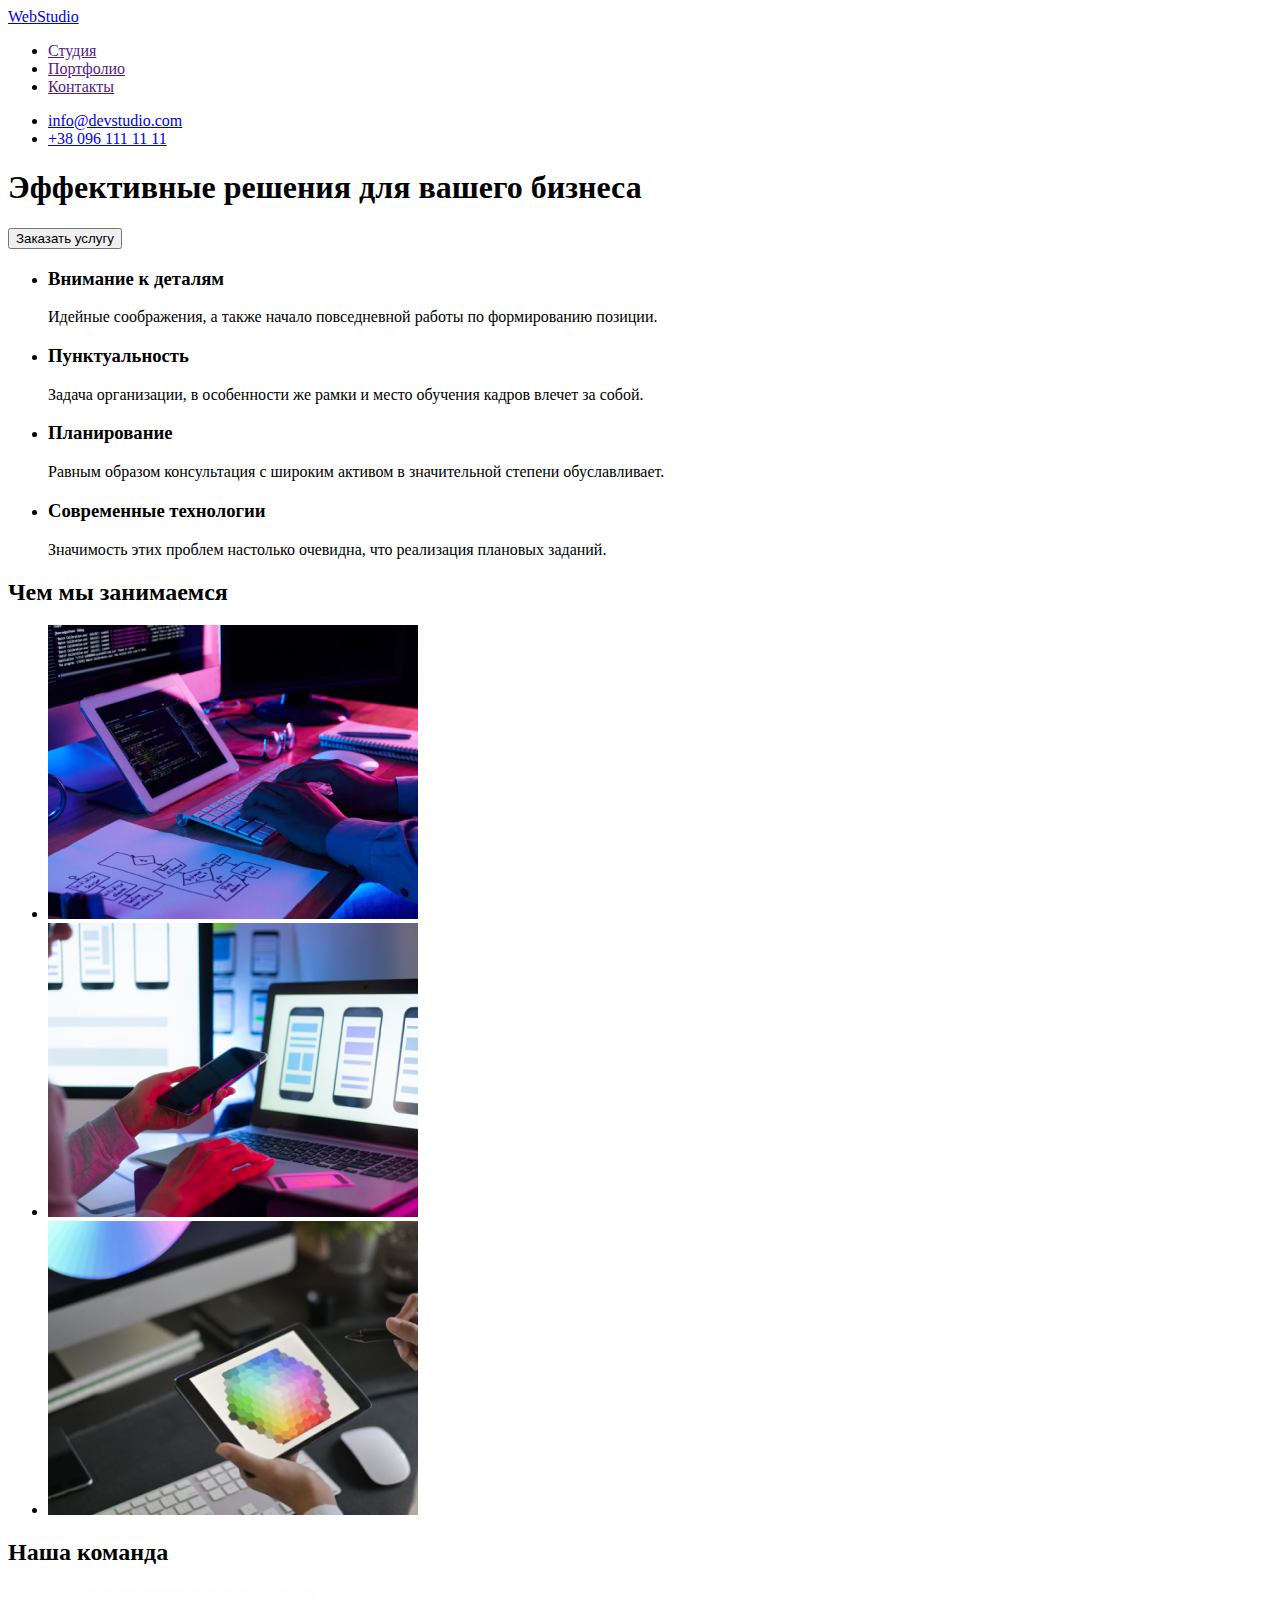
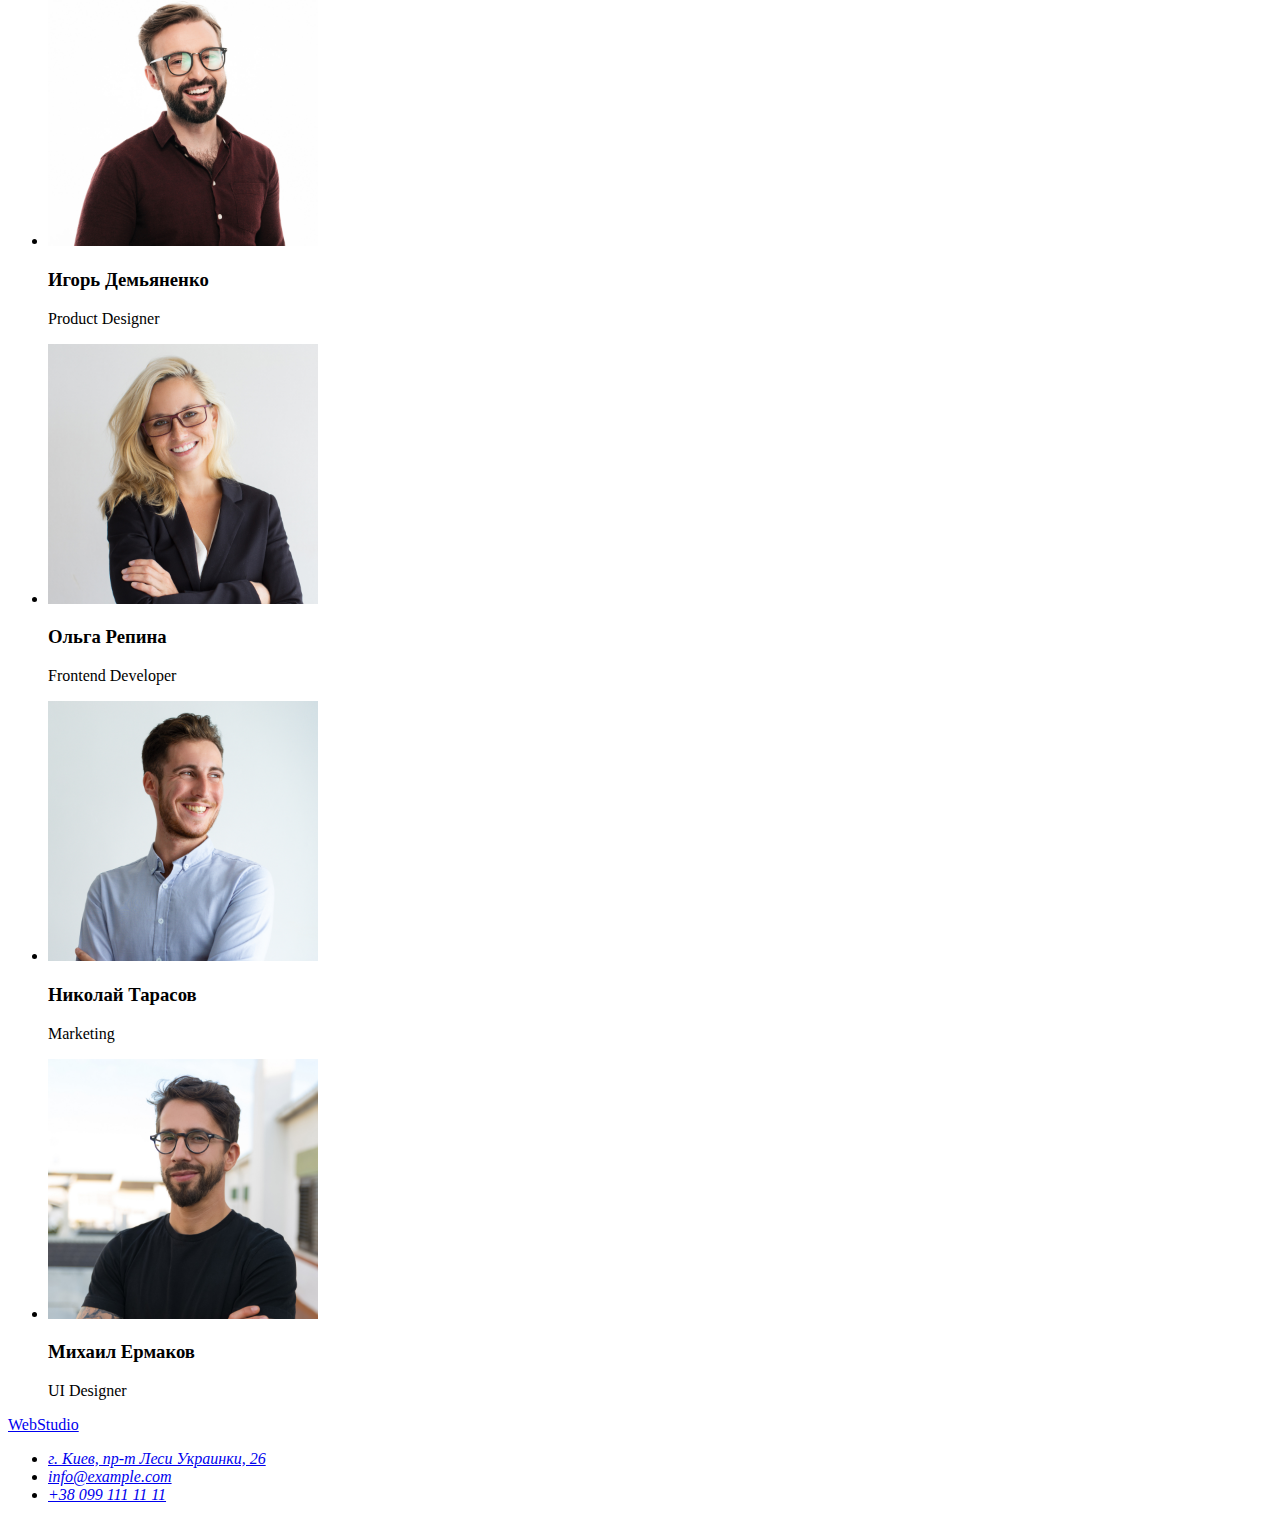
==== index.html @ 252998ea "создана разметка страницы "Портфолио"" ====
<!DOCTYPE html>
<html lang="ru">
<head>
    <meta charset="UTF-8">
    <meta http-equiv="X-UA-Compatible" content="IE=edge">
    <meta name="viewport" content="width=device-width, initial-scale=1.0">
    <title>Студия</title>
    <link rel="stylesheet" href="./css/styles.css">
</head>
<body>
    <header>
        <nav>
          <a href="index.html">WebStudio</a>
            <ul>
                <li>
                    <a href="">Студия</a>
                </li>
                <li>
                    <a href="">Портфолио</a>
                </li>
                <li>
                    <a href="">Контакты</a>
                </li>
            </ul>
        </nav>
            <ul>
                <li>
                    <a href="mailto:info@devstudio.com">info@devstudio.com</a>
                </li>
                <li>
                    <a href="tel:+380961111111">+38 096 111 11 11</a>
                </li>
            </ul>
    </header>
<main>
    <section>
        <h1>Эффективные решения для вашего бизнеса</h1>
        <button type="button">Заказать услугу</button>
    </section>
    <section>
        <h2 hidden>Наши ценности</h2>
        <ul>
            <li>
                    <h3>Внимание к деталям</h3>
                    <p>Идейные соображения, а также начало повседневной работы по формированию позиции.</p>
               </li>
            <li>
                    <h3>Пунктуальность</h3>
                    <p>Задача организации, в особенности же рамки и место обучения кадров влечет за собой.</p>
            </li>
            <li>
                    <h3>Планирование</h3>
                    <p>Равным образом консультация с широким активом в значительной степени обуславливает.</p>
            </li>
            <li>
                    <h3>Современные технологии</h3>
                    <p>Значимость этих проблем настолько очевидна, что реализация плановых заданий.</p>
            </li>
        </ul>
        
    </section>
    <section>
        <h2>Чем мы занимаемся</h2>
        <ul>
            <li>
                <img src="./images/galery/box1.jpg" alt="человек печатает на клавиатуре" width="370" height="294">
            </li>
            <li>
                <img src="./images/galery/box2.jpg" alt="человек с телефоном в руках работает с компьютером" width="370" height="294">
            </li>
            <li>
                <img src="./images/galery/box3.jpg" alt="планшет в руках у человека" width="370" height="294">
            </li>
        </ul>
    </section>
    <section>
        <h2>Наша команда</h2>
        <ul>
            <li>
                <img src="./images/profesionals/igor.jpg" alt="мужчина в очках" width="270" height="260">
                <h3>Игорь Демьяненко </h3>
                <p lang="en">Product Designer</p>
            </li>
                
            <li>
                <img src="./images/profesionals/olga.jpg" alt="женщина в очках улыбается" width="270" height="260">
                <h3>Ольга Репина</h3>
                <p lang="en">Frontend Developer</p>
            </li>

            <li>
                <img src="./images/profesionals/nikolai.jpg" alt="мужчина смотрит в сторону" width="270" height="260">
                <h3>Николай Тарасов</h3>
                <p lang="en">Marketing</p>
            </li>

            <li>
                <img src="./images/profesionals/mikhail.jpg" alt="мужчина в очках" width="270" height="260">
                <h3>Михаил Ермаков </h3>
                <p lang="en">UI Designer</p>
            </li>
        </ul>
    </section>
</main>
    <footer>
        <a href="index.html">WebStudio</a>
         <address>
            <ul>
                <li>
                    <a href="https://goo.gl/maps/LSZVR5Nw7ut3KPeD9" target="_blank" rel="noopener noreferrer">г. Киев, пр-т Леси
                        Украинки, 26</a>
                </li>
                <li>
                    <a href="mailto:info@example.com">info@example.com</a>
                </li>
                <li>
                    <a href="tel:+380991111111">+38 099 111 11 11</a>
                </li>
            </ul>
         </address>
            
    </footer>

    
</body>
</html>
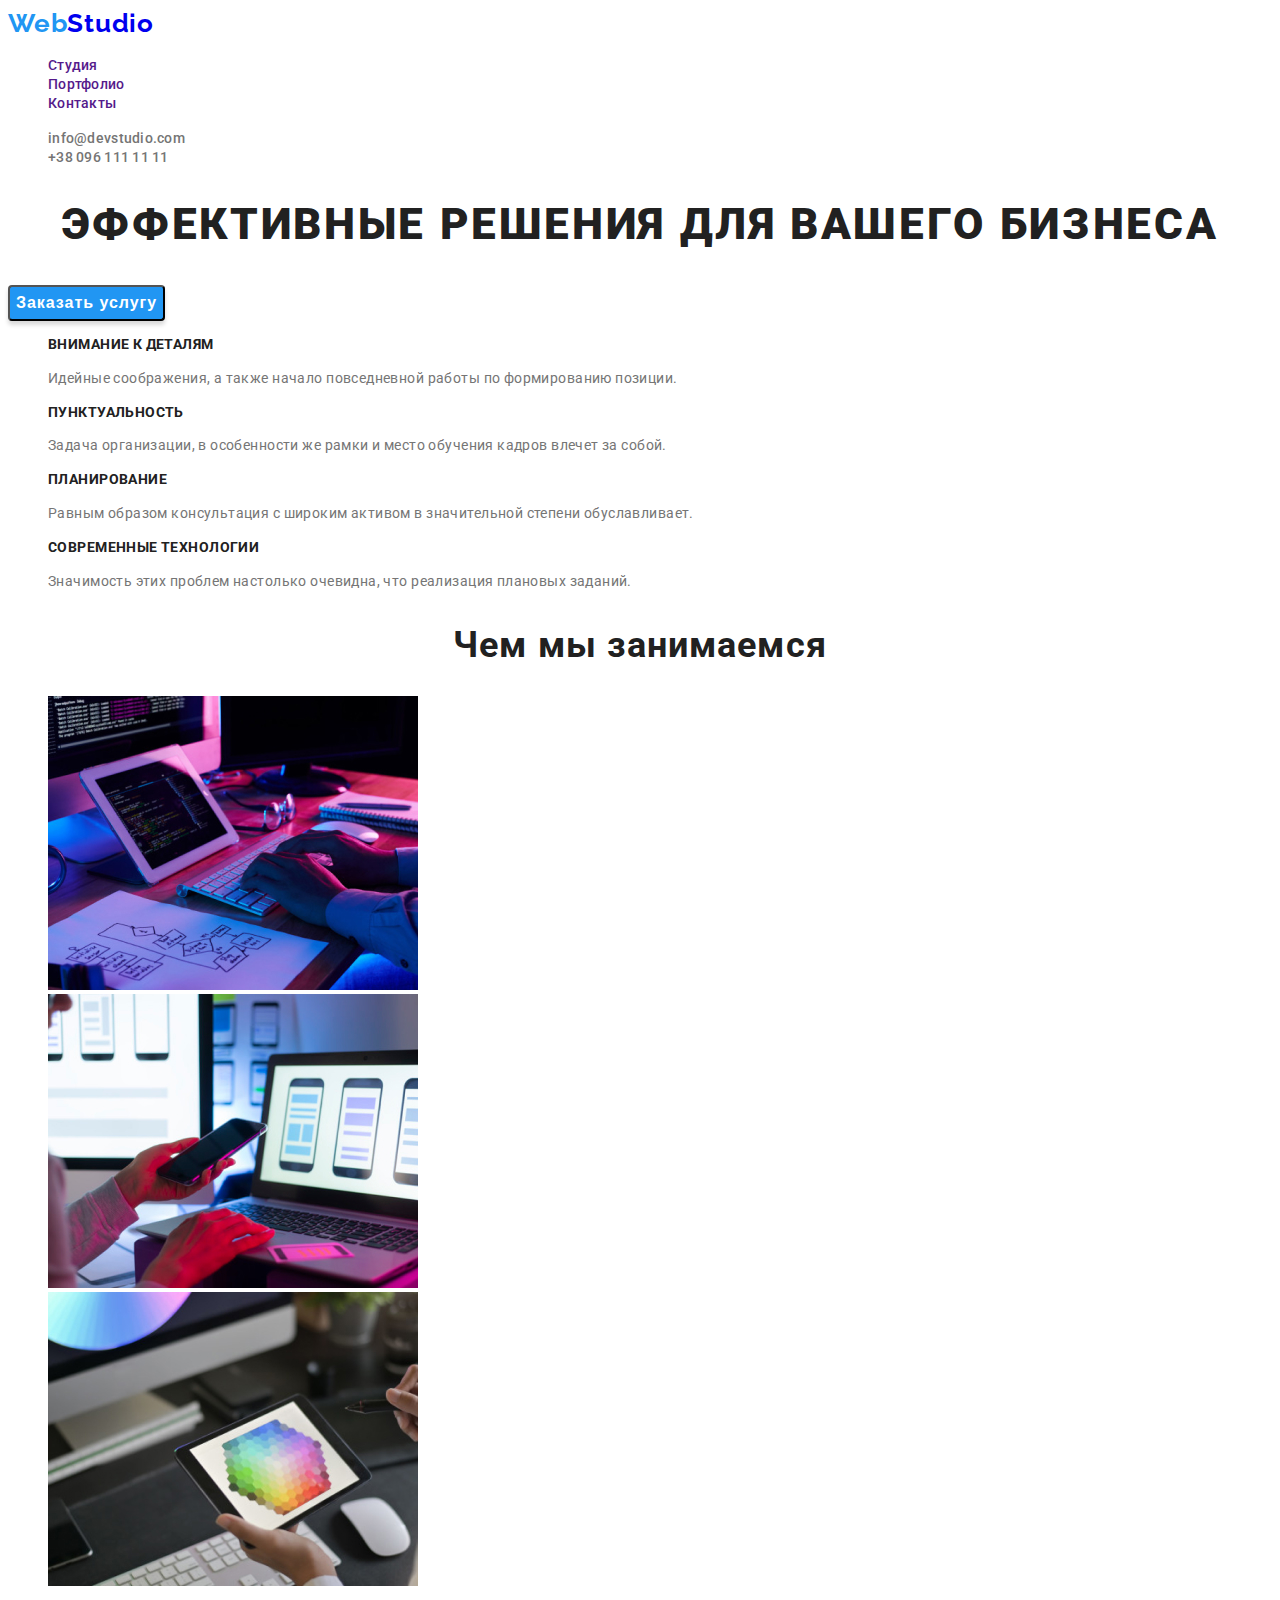
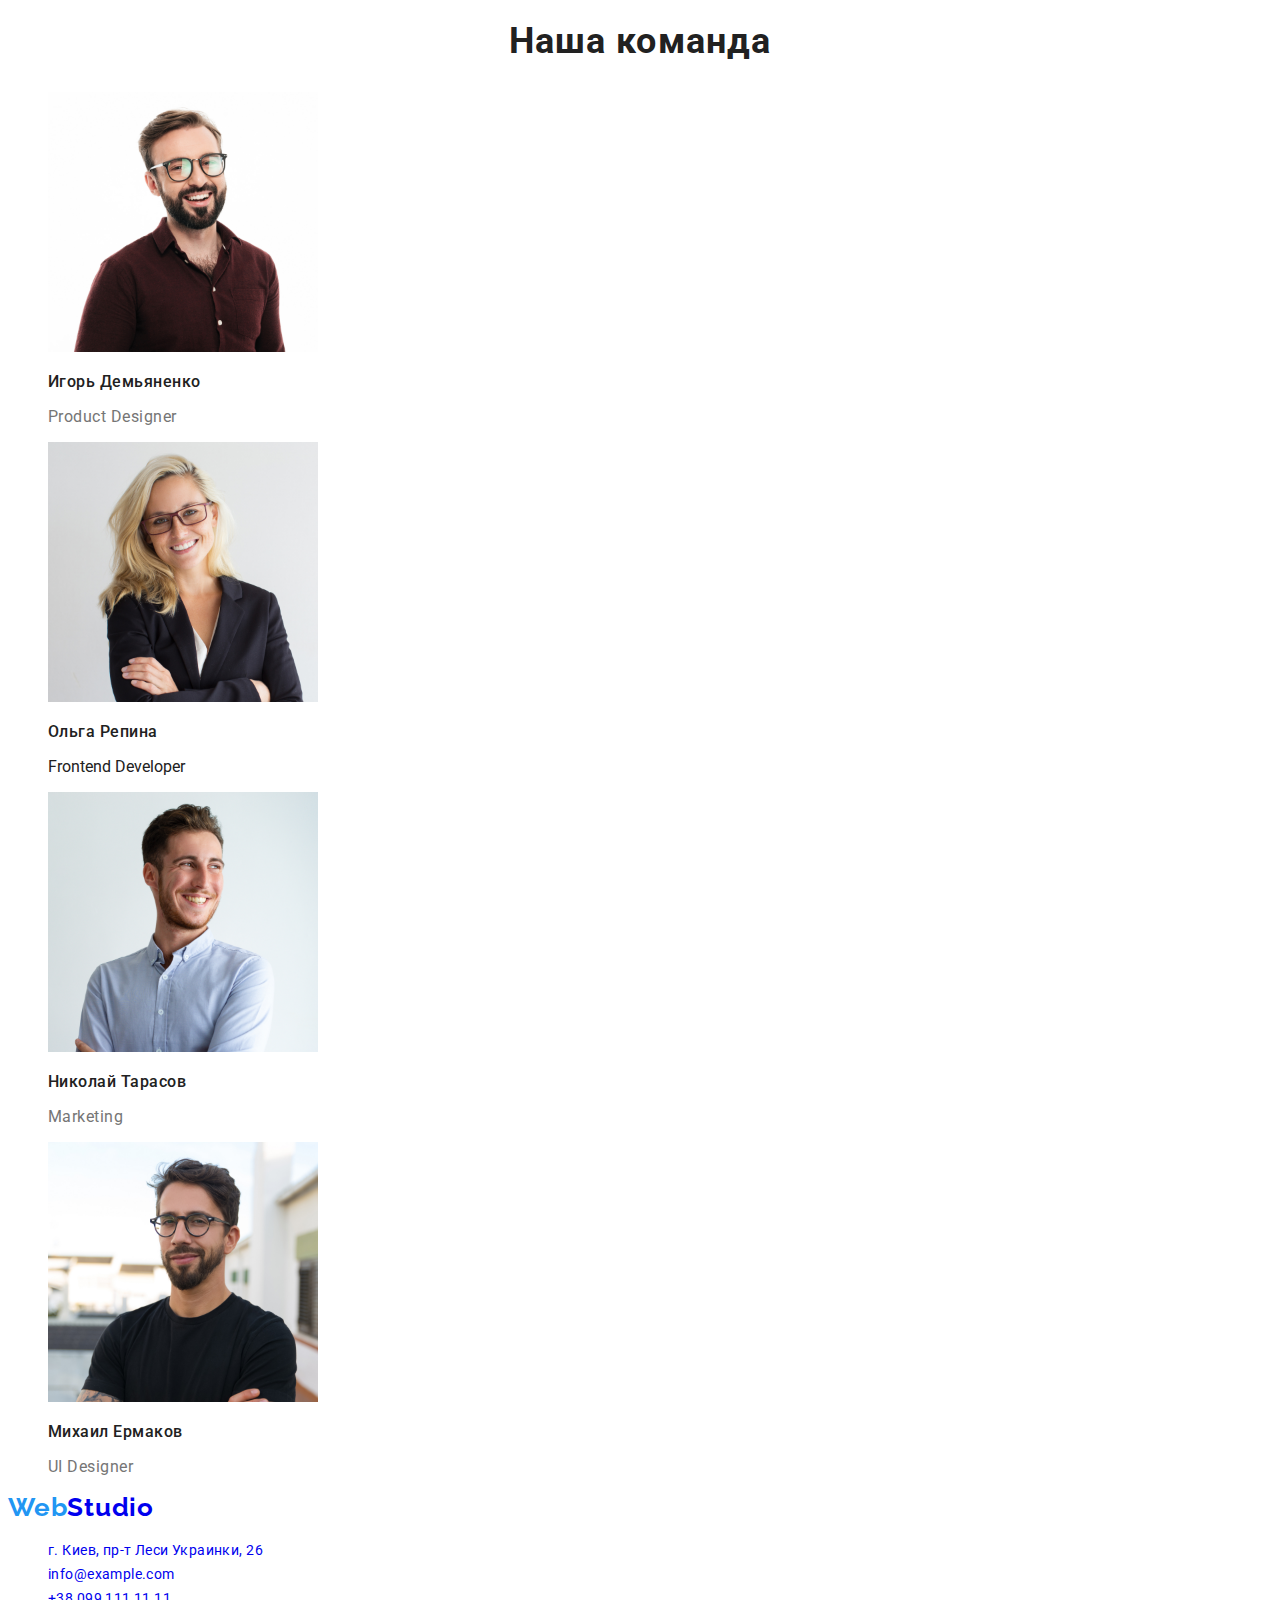
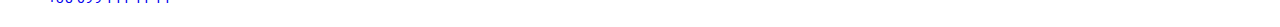
==== commit 6ee4c068: "ДЗ 2 вариант 1" ====
--- a/index.html
+++ b/index.html
@@ -5,116 +5,120 @@
     <meta http-equiv="X-UA-Compatible" content="IE=edge">
     <meta name="viewport" content="width=device-width, initial-scale=1.0">
     <title>Студия</title>
+    <link rel="preconnect" href="https://fonts.gstatic.com">
+    <link href="https://fonts.googleapis.com/css2?family=Raleway:wght@700&family=Roboto:wght@400;500;700;900&display=swap"
+        rel="stylesheet">
     <link rel="stylesheet" href="./css/styles.css">
 </head>
 <body>
-    <header>
-        <nav>
-          <a href="index.html">WebStudio</a>
-            <ul>
-                <li>
-                    <a href="">Студия</a>
+    <header class="header">
+        <nav class="header-navigation">
+          <a class="logo-link link" href="index.html"><span class="logo-link-color">Web</span>Studio</a>
+            <ul class="nav-items-list list">
+                <li class="navigation-item">
+                    <a class="navigation-item-link link" href="">Студия</a>
                 </li>
                 <li>
-                    <a href="">Портфолио</a>
+                    <a class="navigation-item-link link" href="">Портфолио</a>
                 </li>
                 <li>
-                    <a href="">Контакты</a>
+                    <a class="navigation-item-link link" href="">Контакты</a>
                 </li>
             </ul>
         </nav>
-            <ul>
-                <li>
-                    <a href="mailto:info@devstudio.com">info@devstudio.com</a>
+            <ul class="nav-items-list list">
+                <li class="contact-item">
+                    <a class="contact-item-link link" href="mailto:info@devstudio.com">info@devstudio.com</a>
                 </li>
                 <li>
-                    <a href="tel:+380961111111">+38 096 111 11 11</a>
+                    <a class="contact-item-link link" href="tel:+380961111111">+38 096 111 11 11</a>
                 </li>
             </ul>
     </header>
 <main>
-    <section>
-        <h1>Эффективные решения для вашего бизнеса</h1>
-        <button type="button">Заказать услугу</button>
+    <section class="hero-section">
+        <h1 class="main-title">Эффективные решения для вашего бизнеса</h1>
+        <button class="modal-button" type="button">Заказать услугу</button>
     </section>
-    <section>
+
+    <section class="adventage-section">
         <h2 hidden>Наши ценности</h2>
-        <ul>
-            <li>
-                    <h3>Внимание к деталям</h3>
-                    <p>Идейные соображения, а также начало повседневной работы по формированию позиции.</p>
+        <ul class="adventage-list list"  >
+            <li class="adventage-list-item" >
+                    <h3 class="adventage-list-title">Внимание к деталям</h3>
+                    <p class="adventage-list-description">Идейные соображения, а также начало повседневной работы по формированию позиции.</p>
                </li>
-            <li>
-                    <h3>Пунктуальность</h3>
-                    <p>Задача организации, в особенности же рамки и место обучения кадров влечет за собой.</p>
+            <li class="adventage-list-item">
+                    <h3 class="adventage-list-title">Пунктуальность</h3>
+                    <p class="adventage-list-description">Задача организации, в особенности же рамки и место обучения кадров влечет за собой.</p>
             </li>
-            <li>
-                    <h3>Планирование</h3>
-                    <p>Равным образом консультация с широким активом в значительной степени обуславливает.</p>
+            <li class="adventage-list-item">
+                    <h3 class="adventage-list-title">Планирование</h3>
+                    <p class="adventage-list-description">Равным образом консультация с широким активом в значительной степени обуславливает.</p>
             </li>
-            <li>
-                    <h3>Современные технологии</h3>
-                    <p>Значимость этих проблем настолько очевидна, что реализация плановых заданий.</p>
+            <li class="adventage-list-item">
+                    <h3 class="adventage-list-title">Современные технологии</h3>
+                    <p class="adventage-list-description">Значимость этих проблем настолько очевидна, что реализация плановых заданий.</p>
             </li>
         </ul>
         
     </section>
-    <section>
-        <h2>Чем мы занимаемся</h2>
-        <ul>
-            <li>
-                <img src="./images/galery/box1.jpg" alt="человек печатает на клавиатуре" width="370" height="294">
+    <section class="about-us-section">
+        <h2 class="secondary-title">Чем мы занимаемся</h2>
+        <ul class="about-img-list list">
+            <li class="about-img-item">
+                <img class="about-img" src="./images/galery/box1.jpg" alt="человек печатает на клавиатуре" width="370" height="294">
             </li>
-            <li>
-                <img src="./images/galery/box2.jpg" alt="человек с телефоном в руках работает с компьютером" width="370" height="294">
+            <li class="about-img-item">
+                <img class="about-img" src="./images/galery/box2.jpg" alt="человек с телефоном в руках работает с компьютером" width="370" height="294">
             </li>
-            <li>
-                <img src="./images/galery/box3.jpg" alt="планшет в руках у человека" width="370" height="294">
+            <li class="about-img-item">
+                <img class="about-img" src="./images/galery/box3.jpg" alt="планшет в руках у человека" width="370" height="294">
             </li>
         </ul>
     </section>
-    <section>
-        <h2>Наша команда</h2>
-        <ul>
-            <li>
-                <img src="./images/profesionals/igor.jpg" alt="мужчина в очках" width="270" height="260">
-                <h3>Игорь Демьяненко </h3>
-                <p lang="en">Product Designer</p>
+    <section class="about-us-section">
+        <h2 class="secondary-title">Наша команда</h2>
+        <ul class="team-list list">
+            <li class="team-list-item">
+                <img class="team-list-item-img" src="./images/profesionals/igor.jpg" alt="мужчина в очках" width="270" height="260">
+                <h3 class="team-list-img-title">Игорь Демьяненко </h3>
+                <p class="team-list-img-description" lang="en">Product Designer</p>
             </li>
                 
-            <li>
-                <img src="./images/profesionals/olga.jpg" alt="женщина в очках улыбается" width="270" height="260">
-                <h3>Ольга Репина</h3>
-                <p lang="en">Frontend Developer</p>
+            <li class="team-list-item">
+                <img class="team-list-item-img" src="./images/profesionals/olga.jpg" alt="женщина в очках улыбается" width="270" height="260">
+                <h3 class="team-list-img-title">Ольга Репина</h3>
+                <p class="." lang="en">Frontend Developer</p>
             </li>
 
-            <li>
-                <img src="./images/profesionals/nikolai.jpg" alt="мужчина смотрит в сторону" width="270" height="260">
-                <h3>Николай Тарасов</h3>
-                <p lang="en">Marketing</p>
+            <li class="team-list-item">
+                <img class="team-list-item-img" src="./images/profesionals/nikolai.jpg" alt="мужчина смотрит в сторону" width="270" height="260">
+                <h3 class="team-list-img-title">Николай Тарасов</h3>
+                <p class="team-list-img-description" lang="en">Marketing</p>
             </li>
 
-            <li>
-                <img src="./images/profesionals/mikhail.jpg" alt="мужчина в очках" width="270" height="260">
-                <h3>Михаил Ермаков </h3>
-                <p lang="en">UI Designer</p>
+            <li class="team-list-item">
+                <img class="team-list-item-img" src="./images/profesionals/mikhail.jpg" alt="мужчина в очках" width="270" height="260">
+                <h3 class="team-list-img-title">Михаил Ермаков </h3>
+                <p class="team-list-img-description" lang="en">UI Designer</p>
             </li>
         </ul>
     </section>
 </main>
-    <footer>
-        <a href="index.html">WebStudio</a>
-         <address>
-            <ul>
-                <li>
-                    <a href="https://goo.gl/maps/LSZVR5Nw7ut3KPeD9" target="_blank" rel="noopener noreferrer">г. Киев, пр-т Леси
+    <footer class="footer">
+        <a class="logo-link link" href="index.html"><span class="logo-link-color">Web</span>Studio</a>
+         <address class="address">
+            <ul class="address-list list">
+                <li class="address-list-item">
+                    <a class="address-link link" href="https://goo.gl/maps/LSZVR5Nw7ut3KPeD9" target="_blank" rel="noopener noreferrer">г. Киев, пр-т Леси
                         Украинки, 26</a>
                 </li>
-                <li>
-                    <a href="mailto:info@example.com">info@example.com</a>
+                <li class="address-list-item">
+                    <a class="address-link link" href="mailto:info@example.com">info@example.com</a>
                 </li>
-                <li>
-                    <a href="tel:+380991111111">+38 099 111 11 11</a>
+                <li class="address-list-item">
+                    <a class="address-link link" href="tel:+380991111111">+38 099 111 11 11</a>
                 </li>
             </ul>
          </address>
--- a/css/styles.css
+++ b/css/styles.css
@@ -0,0 +1,166 @@
+/*=================COMPONENTS===================*/
+:root {
+  --accent-color: #2196f3;
+  --main-color: #212121;
+  --main-font: "Roboto", sans-serif;
+  --secondary-font: "Raleway", sans-serif;
+}
+.list {
+  list-style: none;
+}
+.link {
+  text-decoration: none;
+}
+body {
+  font-family: var(--main-font);
+  color: var(--main-color);
+}
+/*===================END COMPONENTS================*/
+
+/*==================HEADER======================*/
+.logo-link {
+  font-family: var(--secondary-font);
+  font-weight: 700;
+  font-size: 26px;
+  line-height: 1.19;
+  letter-spacing: 0.03em;
+}
+.logo-link-color {
+  color: var(--accent-color);
+}
+
+.navigation-item-link {
+  font-weight: 500;
+  font-size: 14px;
+  line-height: 1.14;
+  letter-spacing: 0.02em;
+}
+.navigation-item-link:hover,
+.navigation-item-link:focus {
+  color: var(--accent-color);
+}
+.contact-item-link {
+  font-weight: 500;
+  font-size: 14px;
+  line-height: 1, 14;
+  letter-spacing: 0.02em;
+  color: #757575;
+}
+.contact-item-link:hover,
+.contact-item-link:focus {
+  color: var(--accent-color);
+}
+/*=======================END HEADER==============*/
+
+/*==================HERO SECTION STUDIO=============*/
+.main-title {
+  font-weight: 900;
+  font-size: 44px;
+  line-height: 1.36;
+  text-align: center;
+  letter-spacing: 0.06em;
+  text-transform: uppercase;
+}
+.modal-button {
+  background: var(--accent-color);
+  box-shadow: 0px 4px 4px rgba(0, 0, 0, 0.15);
+  border-radius: 4px;
+}
+.modal-button {
+  font-weight: 700;
+  font-size: 16px;
+  line-height: 1.87;
+  display: flex;
+  align-items: center;
+  text-align: center;
+  letter-spacing: 0.06em;
+  color: #ffffff;
+}
+.modal-button:hover,
+.modal-button:focus {
+  cursor: pointer;
+}
+/*================END HERO SECTION STUDIO===========*/
+
+/*================INFORM BUTTON SECTION PORTFOLIO==============*/
+.modal-button-item {
+  border-radius: 4px;
+}
+.modal-button-item {
+  font-weight: 500;
+  font-size: 16px;
+  line-height: 1.62px;
+  letter-spacing: 0.03em;
+}
+.button {
+  background: #f5f4fa;
+}
+.button:hover,
+.button:focus {
+  background: var(--accent-color);
+  color: #ffffff;
+  cursor: pointer;
+}
+/*============END INFORM BUTTON SECTION PORTFOLIO=========*/
+
+/*==================ADVENTAGE SECTION STUDIO==============*/
+.adventage-list-title {
+  font-size: 14px;
+  line-height: 1.14;
+  letter-spacing: 0.03em;
+  text-transform: uppercase;
+}
+
+.adventage-list-description {
+  font-size: 14px;
+  line-height: 1.71;
+  letter-spacing: 0.03em;
+  color: #757575;
+}
+/*=============END ADVENTAGE SECTION STUDIO=============*/
+
+/*============ABOUT US SECTION STUDIO PORTFOLIO===========*/
+
+.secondary-title {
+  font-size: 36px;
+  line-height: 1.17;
+  text-align: center;
+  letter-spacing: 0.03em;
+}
+.about-img-title {
+  font-size: 18px;
+  line-height: 2;
+  letter-spacing: 0.06em;
+}
+.about-img-description {
+  font-size: 16px;
+  line-height: 1.87;
+  letter-spacing: 0.03em;
+  color: #757575;
+}
+.team-list-img-title {
+  font-weight: 500;
+  font-size: 16px;
+  line-height: 1.19;
+  letter-spacing: 0.03em;
+}
+.team-list-img-description {
+  font-size: 16px;
+  line-height: 1.19;
+  letter-spacing: 0.03em;
+  color: #757575;
+}
+/*============END ABOUT US SECTION STUDIO PORTFOLIO=======*/
+
+/*==================FOOTER STUDIO PORTFOLIO===============*/
+.address-list-item {
+  font-size: 14px;
+  font-style: normal;
+  line-height: 1.71;
+  letter-spacing: 0.03em;
+  color: var(--main-color);
+}
+.address-link:hover,
+.address-link:focus {
+}
+/*================END FOOTER STUDIO PORTFOLIO==============*/
